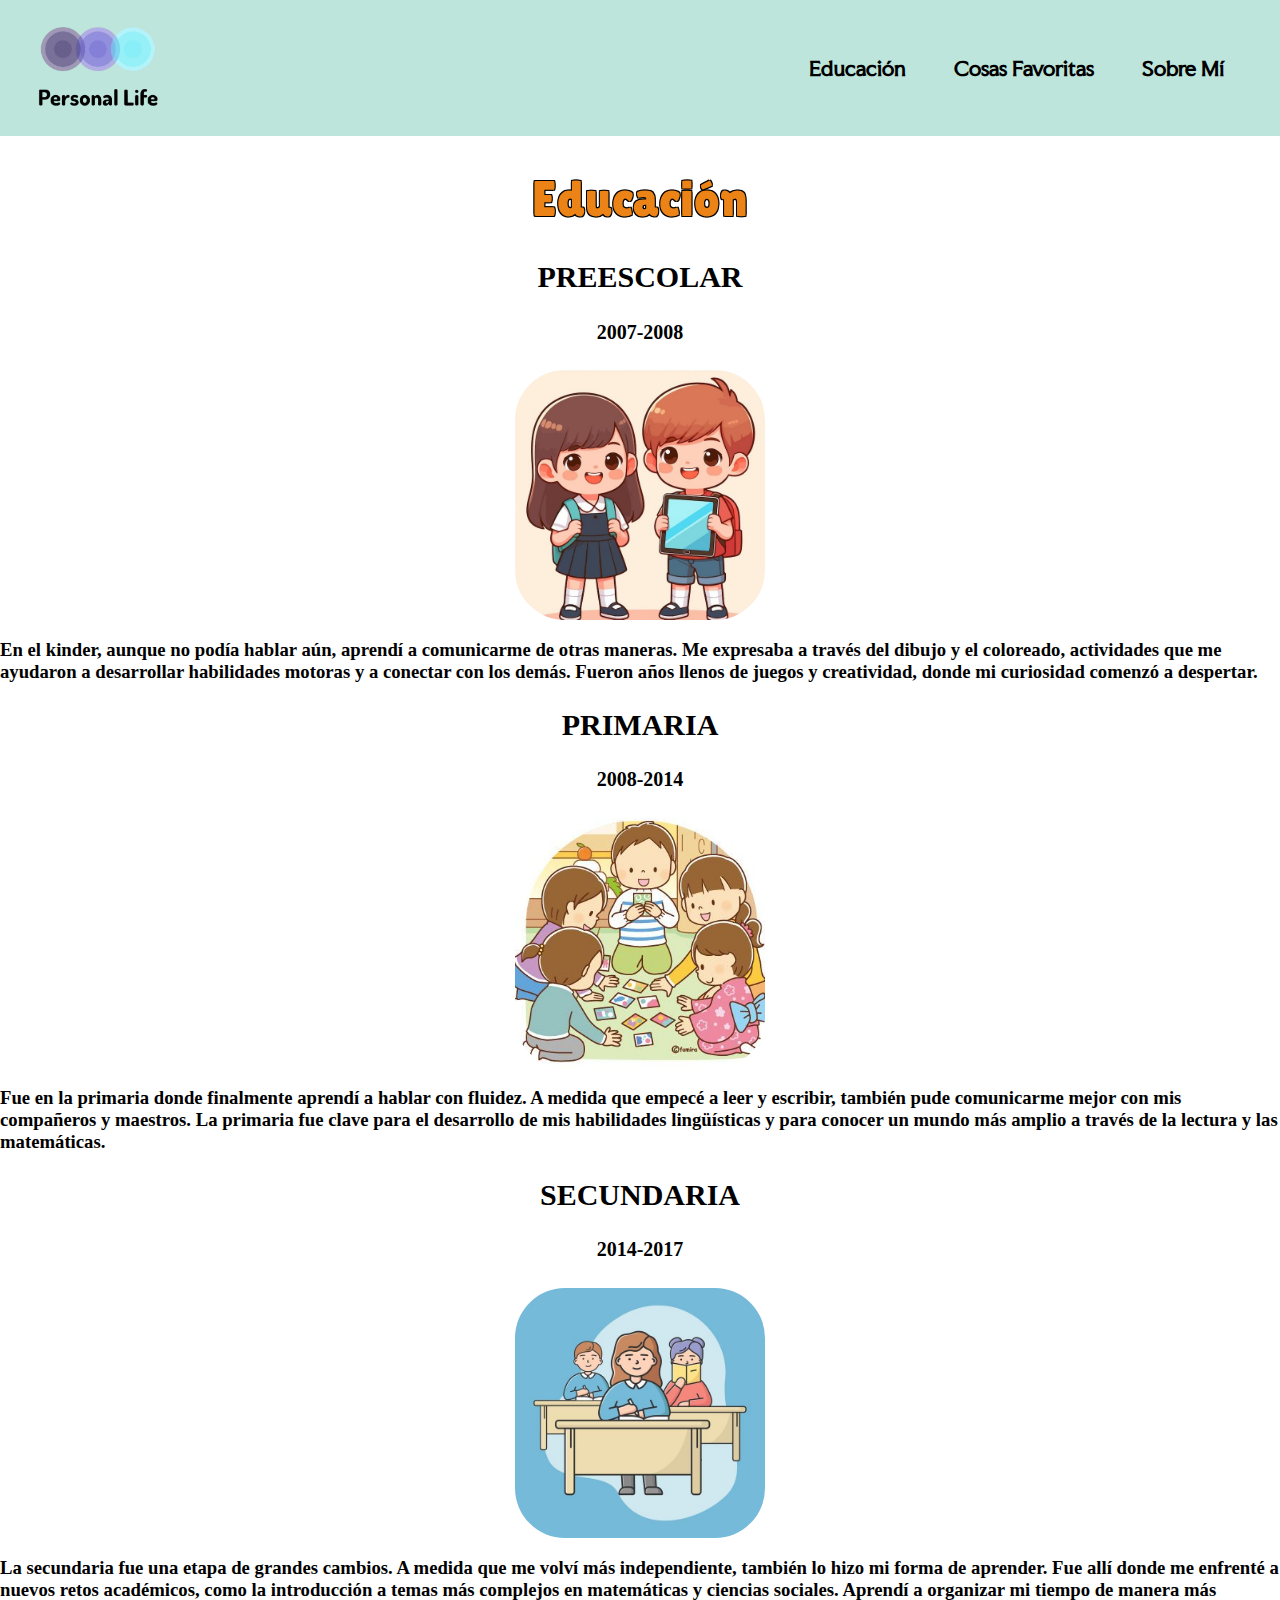
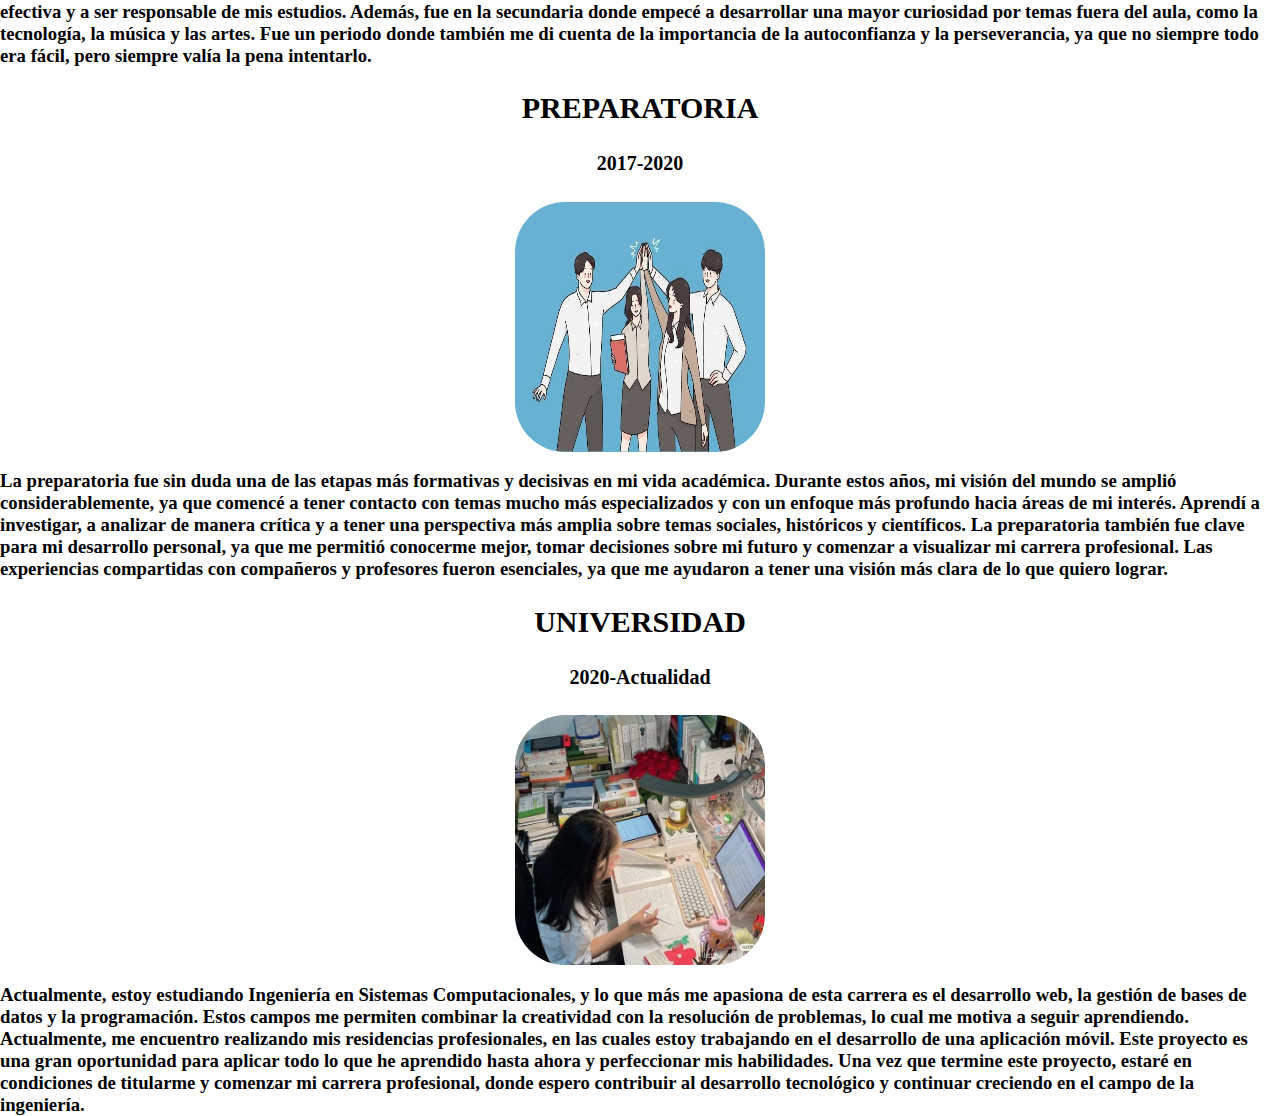
==== educacion.html @ 3fe16831 "Implementacion del codigo de educacion.htm y educacion.css" ====
<!DOCTYPE html>
<html lang="en">
<head>
    <meta charset="UTF-8">
    <meta name="viewport" content="width=device-width, initial-scale=1.0">
    <title>Educacion</title>
    <link rel="stylesheet" href="css/educacion.css">
</head>
<body>
    <header>
        <div class="logo">
        <img src="images/Logotipo.png" alt="Logo">
        </div>
        <nav>
        <ul>
            <li><a href="educacion.html">Educación</a></li>
            <li><a href="#cosas-favoritas">Cosas Favoritas</a></li>
            <li><a href="#Hobbies">Sobre Mí</a></li>
        </ul>
        </nav>
    </header>
    <div class="educacion">
        <h1>Educación</h1>
        <h2>PREESCOLAR</h2>
        <h4>2007-2008</h4>
        <img src="images/preescolar.jpg" alt="kinder">
        <h3>En el kinder, aunque no podía hablar aún, aprendí a comunicarme de otras maneras. Me expresaba a través del dibujo y el coloreado, actividades que me ayudaron a desarrollar habilidades motoras y a conectar con los demás. Fueron años llenos de juegos y creatividad, donde mi curiosidad comenzó a despertar. </h3>
        <h2>PRIMARIA</h2>
        <h4>2008-2014</h4>
        <img src="images/primaria.jpg" alt="primaria">
        <h3>Fue en la primaria donde finalmente aprendí a hablar con fluidez. A medida que empecé a leer y escribir, también pude comunicarme mejor con mis compañeros y maestros. La primaria fue clave para el desarrollo de mis habilidades lingüísticas y para conocer un mundo más amplio a través de la lectura y las matemáticas.</h3>
        <h2>SECUNDARIA</h2>
        <h4>2014-2017</h4>
        <img src="images/secundaria.jpg" alt="secundaria">
        <h3>La secundaria fue una etapa de grandes cambios. A medida que me volví más independiente, también lo hizo mi forma de aprender. Fue allí donde me enfrenté a nuevos retos académicos, como la introducción a temas más complejos en matemáticas y ciencias sociales. Aprendí a organizar mi tiempo de manera más efectiva y a ser responsable de mis estudios. Además, fue en la secundaria donde empecé a desarrollar una mayor curiosidad por temas fuera del aula, como la tecnología, la música y las artes. Fue un periodo donde también me di cuenta de la importancia de la autoconfianza y la perseverancia, ya que no siempre todo era fácil, pero siempre valía la pena intentarlo.</h3>
        <h2>PREPARATORIA</h2>
        <h4>2017-2020</h4>
        <img src="images/preparatoria.jpg" alt="preparatoria">
        <h3>La preparatoria fue sin duda una de las etapas más formativas y decisivas en mi vida académica. Durante estos años, mi visión del mundo se amplió considerablemente, ya que comencé a tener contacto con temas mucho más especializados y con un enfoque más profundo hacia áreas de mi interés. Aprendí a investigar, a analizar de manera crítica y a tener una perspectiva más amplia sobre temas sociales, históricos y científicos. La preparatoria también fue clave para mi desarrollo personal, ya que me permitió conocerme mejor, tomar decisiones sobre mi futuro y comenzar a visualizar mi carrera profesional. Las experiencias compartidas con compañeros y profesores fueron esenciales, ya que me ayudaron a tener una visión más clara de lo que quiero lograr.</h3>
        <h2>UNIVERSIDAD</h2>
        <h4>2020-Actualidad</h4>
        <img src="images/universidad.jpg" alt="universidad">
        <h3>Actualmente, estoy estudiando Ingeniería en Sistemas Computacionales, y lo que más me apasiona de esta carrera es el desarrollo web, la gestión de bases de datos y la programación. Estos campos me permiten combinar la creatividad con la resolución de problemas, lo cual me motiva a seguir aprendiendo. Actualmente, me encuentro realizando mis residencias profesionales, en las cuales estoy trabajando en el desarrollo de una aplicación móvil. Este proyecto es una gran oportunidad para aplicar todo lo que he aprendido hasta ahora y perfeccionar mis habilidades. Una vez que termine este proyecto, estaré en condiciones de titularme y comenzar mi carrera profesional, donde espero contribuir al desarrollo tecnológico y continuar creciendo en el campo de la ingeniería.</h3>
    </div>


    

</body>
</html>
---- css/educacion.css ----
@import url('https://fonts.googleapis.com/css2?family=Lilita+One&display=swap');
@import url('https://fonts.googleapis.com/css2?family=Faculty+Glyphic&family=Josefin+Sans:ital,wght@0,100..700;1,100..700&display=swap');
@import url('https://fonts.googleapis.com/css2?family=Anton&family=Faculty+Glyphic&family=Josefin+Sans:ital,wght@0,100..700;1,100..700&display=swap');

html, body {
    height: 100%;
    margin: 0;
    padding: 0;
}
body {
    background-image: url("https://i.pinimg.com/736x/c6/54/f7/c654f7afd44349ceeb6dcbdfe14c69a2.jpg"); /* Ruta de la imagen de fondo */
    background-size: cover; /* Hace que la imagen cubra toda la pantalla */
    background-position: center; /* Centra la imagen */
    background-repeat: no-repeat; /* Evita que la imagen se repita */
    background-attachment: fixed; /* Fija la imagen de fondo al hacer scroll */
}
header {
    display: flex;
    justify-content: space-between; /* Distribuye el logo a la izquierda y el menú a la derecha */
    align-items: center;
    background-color:#addfd3cc; /* Azul oscuro */
    padding: 1rem 2rem;
}

.logo img {
    height: 100px; /* Ajusta el tamaño del logo según lo necesites */
}

nav ul {
    list-style-type: none;
    display: flex;
    margin: 0;
    padding: 0;
}

nav ul li {
    margin: 0 1.5rem;
}

nav ul li a {
    color: black;
    text-decoration: none;
    font-size: 20px;
    font-family: "Faculty Glyphic", sans-serif;
    font-weight: bold;
    font-style: normal;
}

nav ul li a:hover {
    text-decoration: underline;
}

.educacion h1{
    font-family: "Lilita One", sans-serif;
    font-weight: 500;
    font-style: normal;
    font-size: 50px;
    text-align: center;
    color: #EB8317;
    text-shadow: 
    1px 1px 0 black,  
    -1px -1px 0 black,  
    1px -1px 0 black,  
    -1px 1px 0 black;
}

.educacion h2{
    font-size: 30px;
    text-align: center;

}

.educacion h4{
    font-size: 20px;
    text-align: center;
}

.educacion img{
    width: 250px; /* Ajusta el tamaño de la imagen */
    height: 250px; /* Asegura que sea un círculo perfecto */
    border-radius: 20%; 
    display: block; /* Necesario para que la imagen sea un bloque */
    margin: 0 auto; /* Centra la imagen horizontalmente */
}
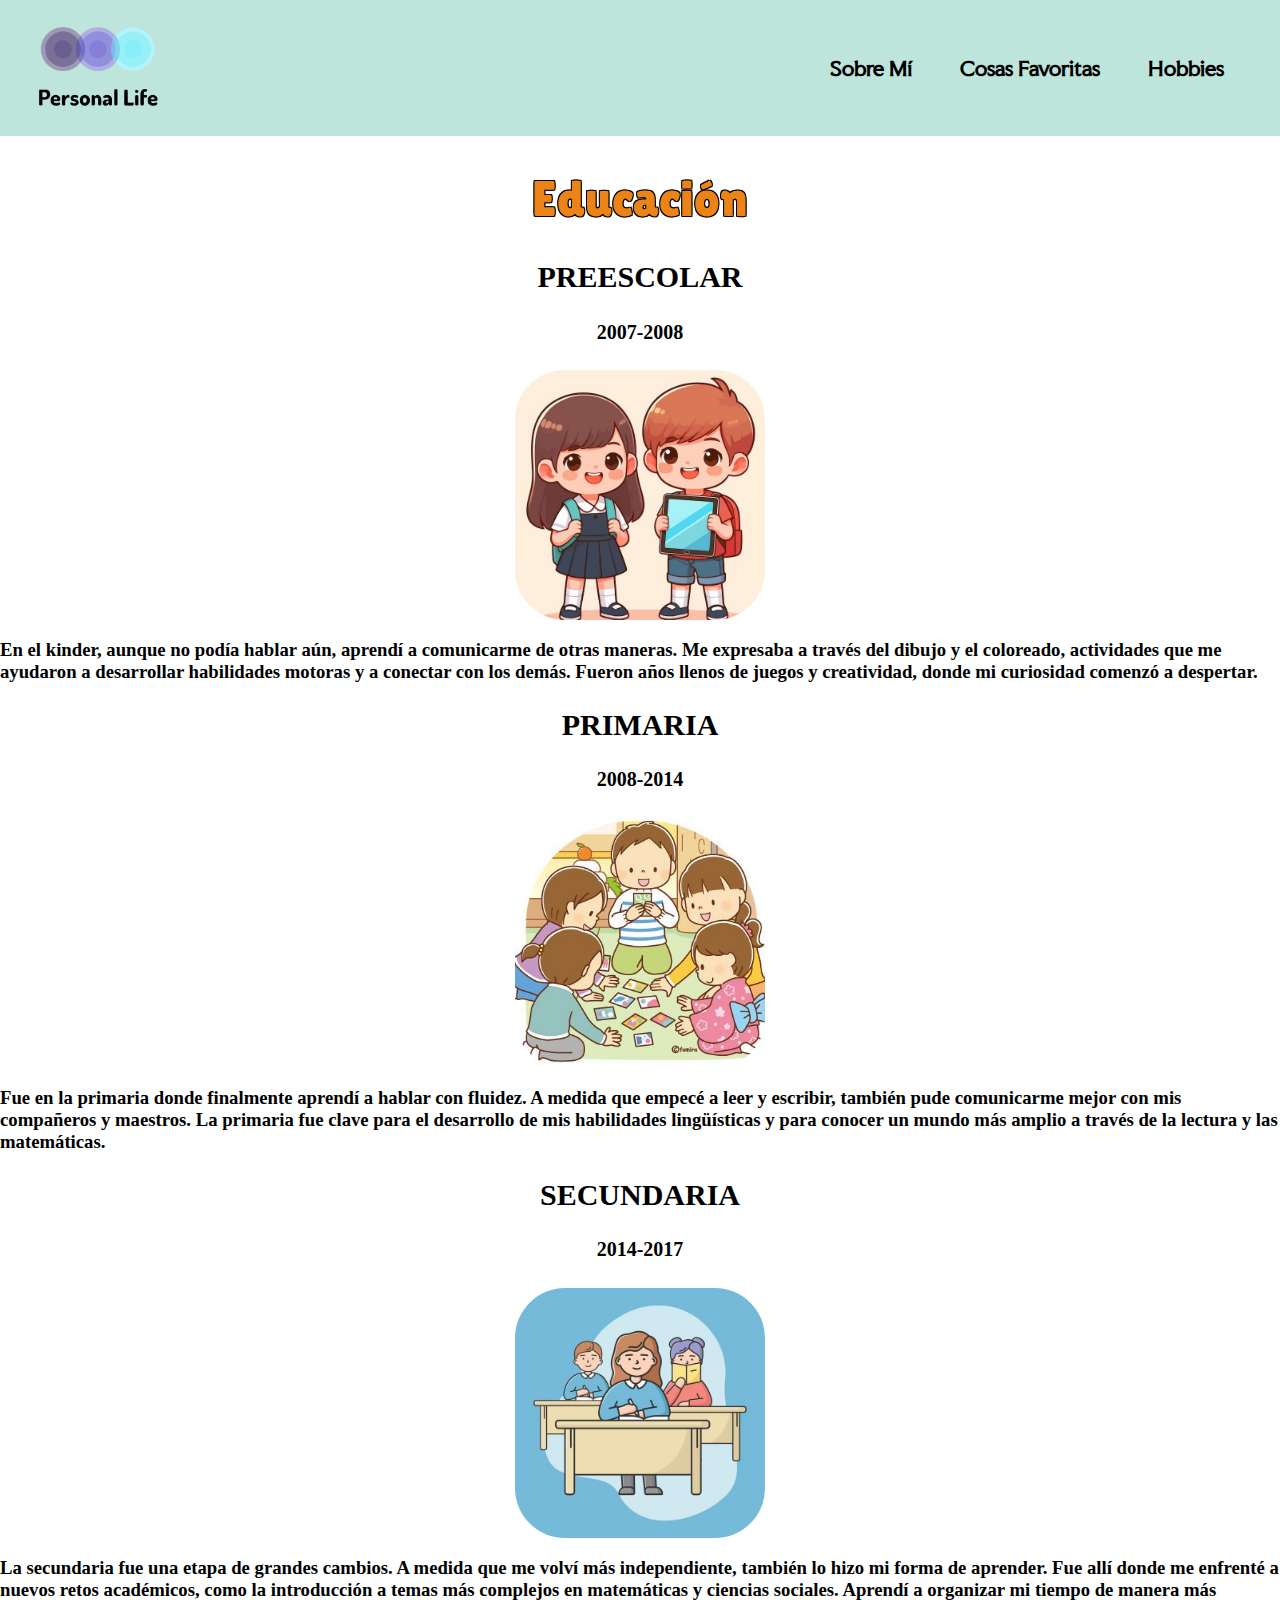
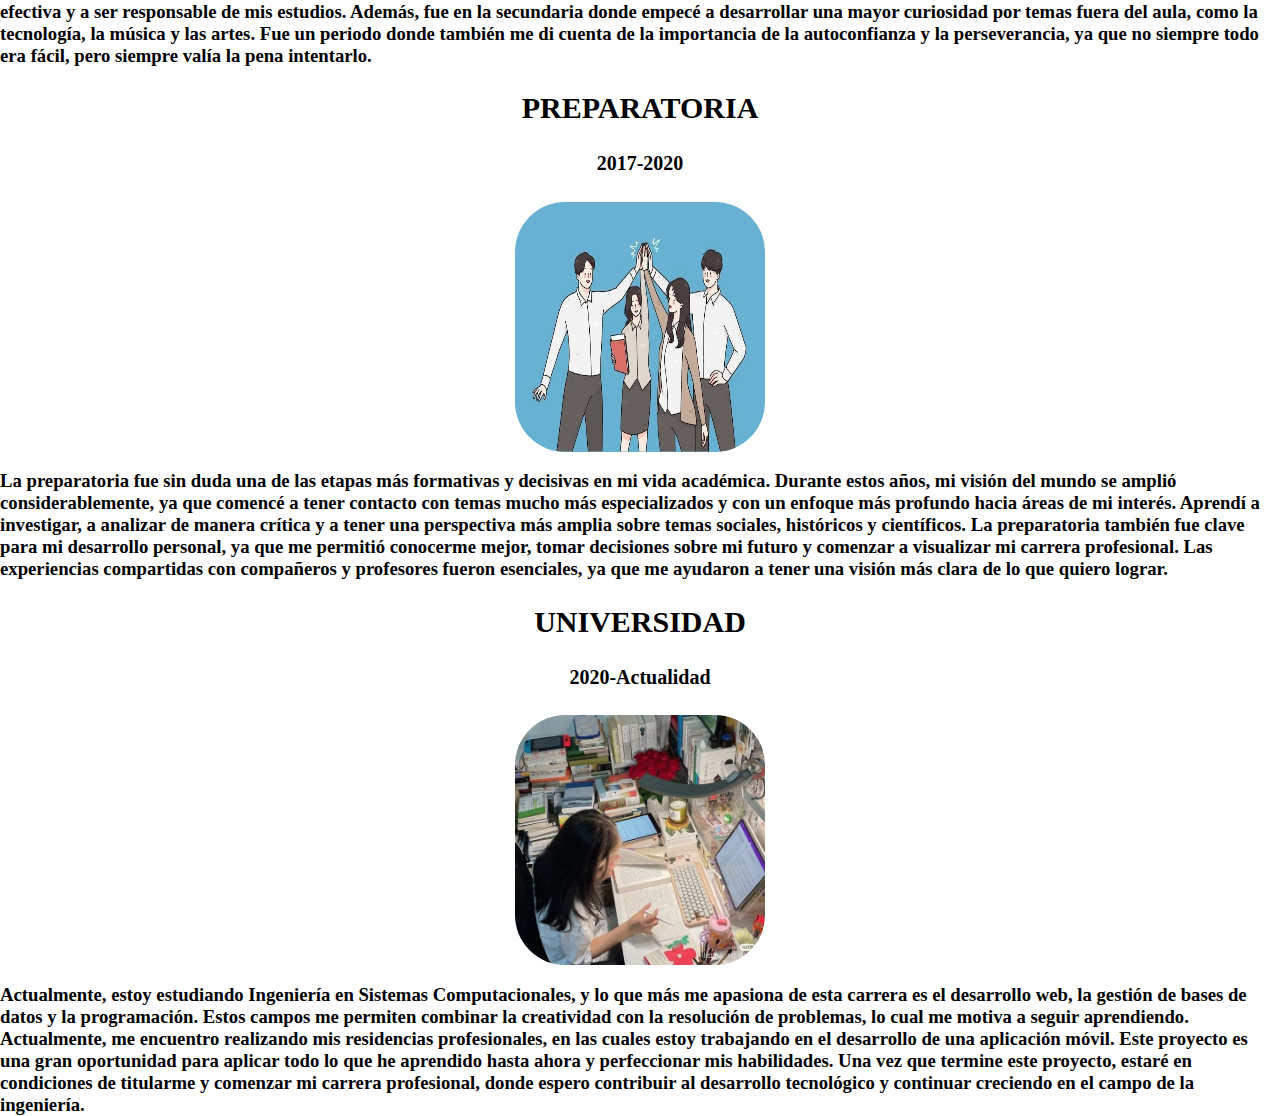
==== commit 96d9c066: "implementacion de codigo hobbies.html, hobbies.css y correccion de html y css" ====
--- a/educacion.html
+++ b/educacion.html
@@ -4,6 +4,7 @@
     <meta charset="UTF-8">
     <meta name="viewport" content="width=device-width, initial-scale=1.0">
     <title>Educacion</title>
+    <link rel="icon" href="images/Logotipo.png" type="image/x-icon">
     <link rel="stylesheet" href="css/educacion.css">
 </head>
 <body>
@@ -13,9 +14,10 @@
         </div>
         <nav>
         <ul>
-            <li><a href="educacion.html">Educación</a></li>
-            <li><a href="#cosas-favoritas">Cosas Favoritas</a></li>
-            <li><a href="#Hobbies">Sobre Mí</a></li>
+            <li><a href="index.html">Sobre Mí</a></li>
+            <li><a href="favoritas.htm">Cosas Favoritas</a></li>
+            <li><a href="hobbies.html">Hobbies</a></li>
+            
         </ul>
         </nav>
     </header>
